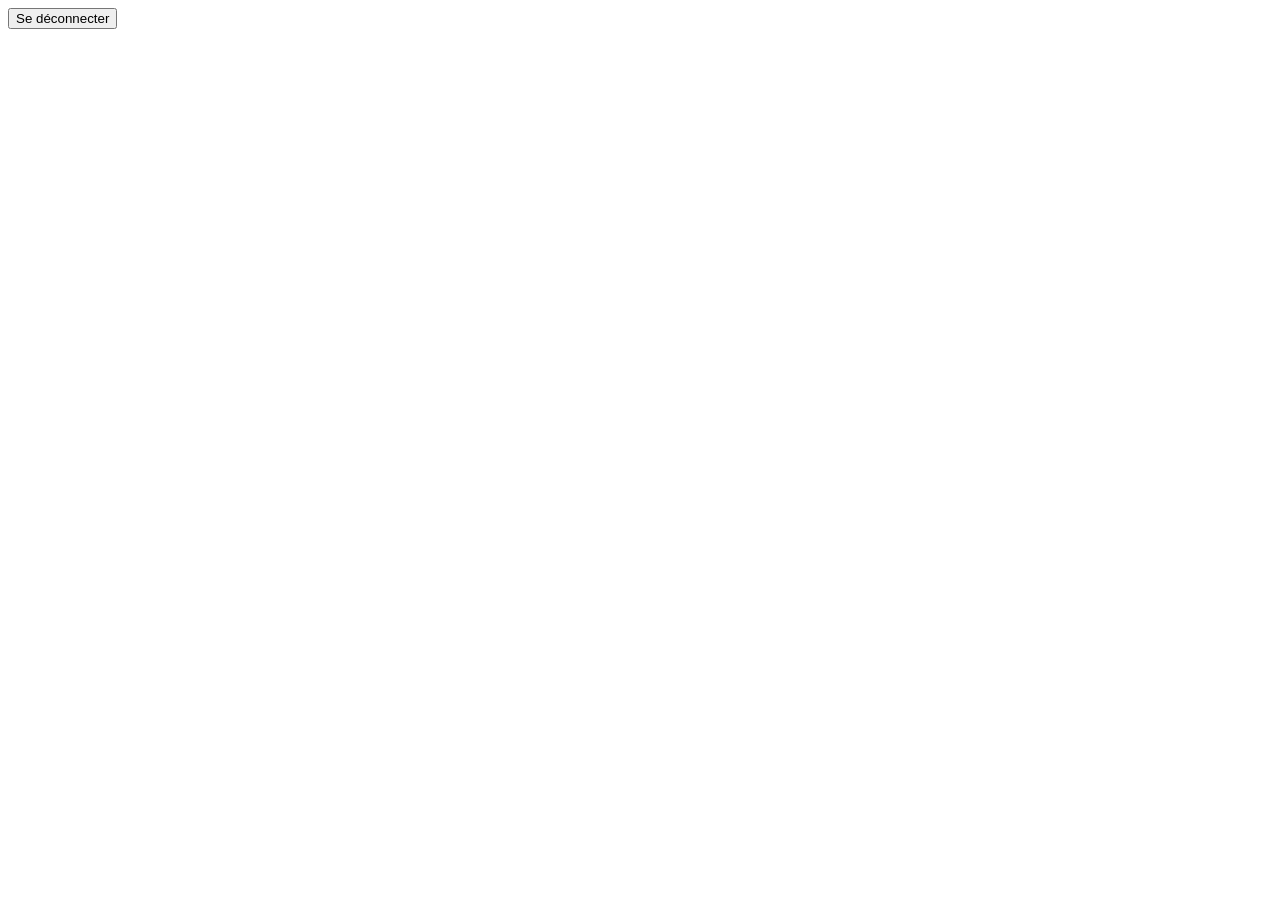
==== instance/app/public/index.html @ 6ac5f778 "Étape 03 : outil et espace de connexion protégé" ====
<!doctype html>
<html lang="fr">
<head>
  <meta charset="utf-8">
  <meta name="viewport" content="width=device-width, initial-scale=1">
  <title>Accueil</title>
  <link rel="preconnect" href="https://fonts.googleapis.com">
  <link rel="preconnect" href="https://fonts.gstatic.com" crossorigin>
  <link rel="stylesheet" href="https://fonts.googleapis.com/css2?family=Inter:wght@400;500;600;700&display=swap">
  <link rel="stylesheet" href="/style.css">
</head>
<body>
  <header class="entete">
    <div class="marque">
      <div class="marque-carre" data-initiale></div>
      <div class="marque-nom" data-nom-outil></div>
    </div>
    <button class="bouton-discret" id="deconnexion" type="button">Se déconnecter</button>
  </header>
  <main class="contenu">
    <p id="bonjour"></p>
  </main>
  <script src="/accueil.js"></script>
</body>
</html>
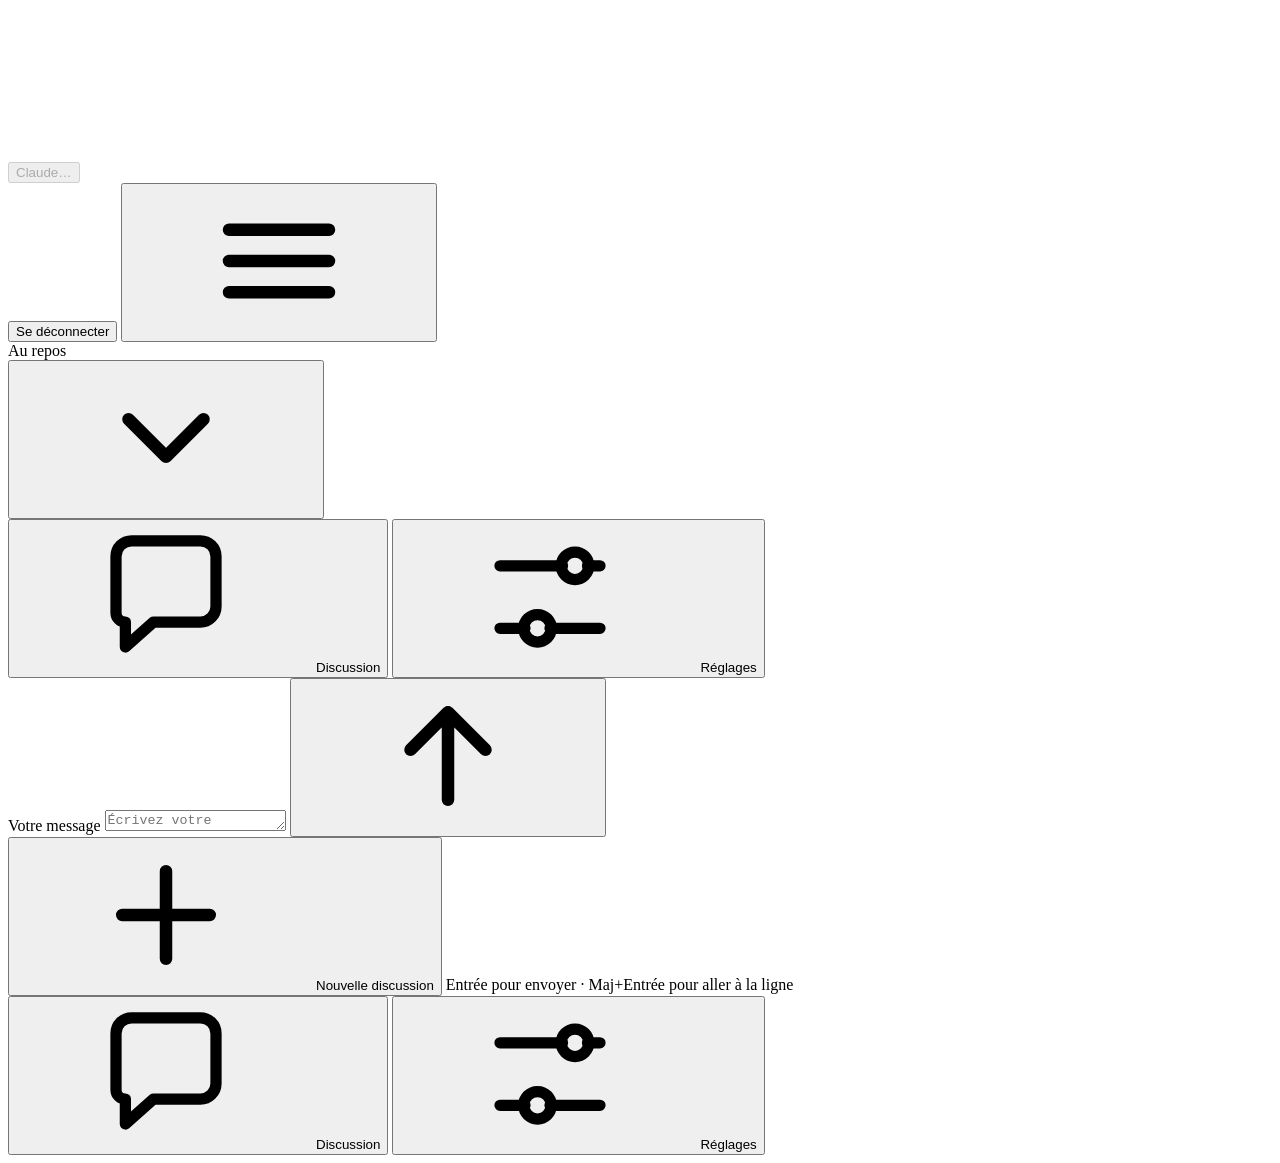
==== commit 38faca68: "Étape 05 : bureau 3D, discussion, cerveau, connexion Claude guidée" ====
--- a/instance/app/public/index.html
+++ b/instance/app/public/index.html
@@ -2,24 +2,231 @@
 <html lang="fr">
 <head>
   <meta charset="utf-8">
-  <meta name="viewport" content="width=device-width, initial-scale=1">
-  <title>Accueil</title>
+  <link rel="icon" href="data:,">
+  <meta name="viewport" content="width=device-width, initial-scale=1, viewport-fit=cover">
+  <meta name="theme-color" content="#FFFFFF">
+  <title>Bureau de l'agent</title>
   <link rel="preconnect" href="https://fonts.googleapis.com">
   <link rel="preconnect" href="https://fonts.gstatic.com" crossorigin>
   <link rel="stylesheet" href="https://fonts.googleapis.com/css2?family=Inter:wght@400;500;600;700&display=swap">
-  <link rel="stylesheet" href="/style.css">
+  <link rel="stylesheet" href="/design.css">
+  <link rel="stylesheet" href="/bureau.css">
+  <script type="importmap">{ "imports": { "three": "https://cdn.jsdelivr.net/npm/three@0.170.0/build/three.module.js", "three/addons/": "https://cdn.jsdelivr.net/npm/three@0.170.0/examples/jsm/" } }</script>
+  <script type="module" src="/app.js"></script>
 </head>
-<body>
+<body class="page-bureau">
+  <svg class="visuellement-cache" aria-hidden="true">
+    <symbol id="i-discussion" viewBox="0 0 24 24"><path fill="none" stroke="currentColor" stroke-width="1.8" stroke-linecap="round" stroke-linejoin="round" d="M4 5.5A2.5 2.5 0 0 1 6.5 3h11A2.5 2.5 0 0 1 20 5.5v8a2.5 2.5 0 0 1-2.5 2.5H10l-4.5 4v-4h0A1.5 1.5 0 0 1 4 14.5z"/></symbol>
+    <symbol id="i-reglages" viewBox="0 0 24 24"><g fill="none" stroke="currentColor" stroke-width="1.8" stroke-linecap="round"><path d="M4 7h10M18 7h2M4 17h4M12 17h8"/><circle cx="16" cy="7" r="2.2"/><circle cx="10" cy="17" r="2.2"/></g></symbol>
+    <symbol id="i-envoyer" viewBox="0 0 24 24"><path fill="none" stroke="currentColor" stroke-width="2" stroke-linecap="round" stroke-linejoin="round" d="M12 19V5M6 11l6-6 6 6"/></symbol>
+    <symbol id="i-arreter" viewBox="0 0 24 24"><rect x="6.5" y="6.5" width="11" height="11" rx="2.5" fill="currentColor"/></symbol>
+    <symbol id="i-plus" viewBox="0 0 24 24"><path fill="none" stroke="currentColor" stroke-width="2" stroke-linecap="round" d="M12 5v14M5 12h14"/></symbol>
+    <symbol id="i-fermer" viewBox="0 0 24 24"><path fill="none" stroke="currentColor" stroke-width="2" stroke-linecap="round" d="M6 6l12 12M18 6L6 18"/></symbol>
+    <symbol id="i-chevron" viewBox="0 0 24 24"><path fill="none" stroke="currentColor" stroke-width="2" stroke-linecap="round" stroke-linejoin="round" d="M6 9l6 6 6-6"/></symbol>
+    <symbol id="i-menu" viewBox="0 0 24 24"><path fill="none" stroke="currentColor" stroke-width="2" stroke-linecap="round" d="M4 7h16M4 12h16M4 17h16"/></symbol>
+    <symbol id="i-sortie" viewBox="0 0 24 24"><path fill="none" stroke="currentColor" stroke-width="1.8" stroke-linecap="round" stroke-linejoin="round" d="M14 4h3.5A2.5 2.5 0 0 1 20 6.5v11a2.5 2.5 0 0 1-2.5 2.5H14M10 16l-4-4 4-4M6 12h10"/></symbol>
+    <symbol id="i-cle" viewBox="0 0 24 24"><g fill="none" stroke="currentColor" stroke-width="1.8" stroke-linecap="round" stroke-linejoin="round"><circle cx="8" cy="15" r="4"/><path d="M11 12l8-8M16 7l2 2M14 9l2 2"/></g></symbol>
+  </svg>
+
   <header class="entete">
     <div class="marque">
-      <div class="marque-carre" data-initiale></div>
+      <div class="marque-carre" data-initiale aria-hidden="true"></div>
       <div class="marque-nom" data-nom-outil></div>
     </div>
-    <button class="bouton-discret" id="deconnexion" type="button">Se déconnecter</button>
+    <button class="pastille" id="pastilleClaude" type="button" disabled>Claude…</button>
+    <div class="entete-espace"></div>
+    <span class="entete-prenom" id="entetePrenom"></span>
+    <button class="bouton-secondaire bouton-petit entete-deconnexion" type="button" data-deconnexion>Se déconnecter</button>
+    <button class="bouton-icone menu-bouton" id="boutonMenu" type="button" aria-label="Menu" aria-haspopup="true" aria-expanded="false">
+      <svg class="icone"><use href="#i-menu"/></svg>
+    </button>
+    <div class="menu" id="menu" role="menu" hidden>
+      <div class="menu-qui">
+        <strong id="menuNom"></strong>
+        <span id="menuEmail"></span>
+      </div>
+      <button class="menu-item" type="button" role="menuitem" data-aller="reglages"><svg class="icone"><use href="#i-reglages"/></svg>Réglages</button>
+      <button class="menu-item" type="button" role="menuitem" data-deconnexion><svg class="icone"><use href="#i-sortie"/></svg>Se déconnecter</button>
+    </div>
   </header>
-  <main class="contenu">
-    <p id="bonjour"></p>
+
+  <main class="espace">
+    <section class="scene" id="scene" aria-label="Le bureau de l'agent">
+      <div class="scene-3d" id="scene3d"></div>
+      <div class="etiquette" id="etiquette" aria-live="polite">
+        <span class="etiquette-tete" data-tete="26"></span>
+        <span class="etiquette-textes">
+          <strong class="etiquette-nom" data-nom-agent></strong>
+          <span class="etiquette-activite" id="etiquetteActivite">Au repos</span>
+        </span>
+      </div>
+      <button class="bouton-icone scene-replier" id="replierScene" type="button" aria-expanded="true" aria-controls="scene3d" aria-label="Replier le bureau">
+        <svg class="icone"><use href="#i-chevron"/></svg>
+      </button>
+    </section>
+
+    <section class="panneau">
+      <div class="panneau-haut">
+        <div class="onglets" role="tablist" aria-label="Sections">
+          <button class="onglet" type="button" role="tab" id="onglet-discussion" data-onglet="discussion" aria-selected="true" aria-controls="vueDiscussion">
+            <svg class="icone"><use href="#i-discussion"/></svg>Discussion
+          </button>
+          <button class="onglet" type="button" role="tab" id="onglet-reglages" data-onglet="reglages" aria-selected="false" aria-controls="vueReglages">
+            <svg class="icone"><use href="#i-reglages"/></svg>Réglages
+          </button>
+        </div>
+      </div>
+
+      <!-- Onglet Discussion -->
+      <div class="vue vue-discussion" id="vueDiscussion" role="tabpanel" aria-labelledby="onglet-discussion">
+        <section class="mise-en-route carte" id="miseEnRoute" hidden aria-label="Mise en route">
+          <button class="mer-entete" id="merEntete" type="button" aria-expanded="true" aria-controls="merEtapes">
+            <span class="mer-titre">Mise en route</span>
+            <span class="mer-progres" id="merProgres">0/4</span>
+            <span class="mer-barre"><span class="mer-barre-plein" id="merBarre"></span></span>
+            <svg class="icone mer-chevron"><use href="#i-chevron"/></svg>
+          </button>
+          <ol class="mer-etapes" id="merEtapes"></ol>
+          <div class="mer-action" id="merAction" hidden></div>
+        </section>
+
+        <div class="fil" id="fil" aria-live="polite" aria-label="Messages">
+          <div class="fil-chargement">
+            <div class="squelette sq-1"></div>
+            <div class="squelette sq-2"></div>
+            <div class="squelette sq-3"></div>
+          </div>
+        </div>
+
+        <form class="saisie" id="saisie" autocomplete="off">
+          <div class="saisie-boite">
+            <label class="visuellement-cache" for="zoneMessage">Votre message</label>
+            <textarea class="saisie-zone" id="zoneMessage" rows="1" placeholder="Écrivez votre message…" enterkeyhint="send"></textarea>
+            <button class="bouton-envoyer" id="boutonEnvoyer" type="submit" aria-label="Envoyer">
+              <svg class="icone"><use href="#i-envoyer"/></svg>
+            </button>
+          </div>
+          <div class="saisie-actions">
+            <button class="bouton-fantome bouton-petit" id="boutonNouvelle" type="button">
+              <svg class="icone"><use href="#i-plus"/></svg>Nouvelle discussion
+            </button>
+            <span class="saisie-aide">Entrée pour envoyer · Maj+Entrée pour aller à la ligne</span>
+            <button class="bouton-secondaire bouton-petit bouton-danger" id="boutonArreter" type="button" hidden>
+              <svg class="icone"><use href="#i-arreter"/></svg>Arrêter
+            </button>
+          </div>
+        </form>
+      </div>
+
+      <!-- Onglet Réglages -->
+      <div class="vue vue-reglages" id="vueReglages" role="tabpanel" aria-labelledby="onglet-reglages" hidden>
+        <section class="carte reglage" aria-labelledby="titreReglageClaude">
+          <h2 class="carte-titre" id="titreReglageClaude">Claude</h2>
+          <p class="carte-aide">Le cerveau de l'agent. Il utilise votre abonnement Claude (Pro ou Max).</p>
+          <div class="reglage-ligne">
+            <span class="pastille" id="reglageClaudeEtat">…</span>
+            <span class="reglage-detail" id="reglageClaudeDepuis"></span>
+          </div>
+          <div class="reglage-actions" id="reglageClaudeActions">
+            <button class="bouton" type="button" id="reglageConnecter"><svg class="icone"><use href="#i-cle"/></svg><span>Connecter Claude</span></button>
+            <button class="bouton-secondaire bouton-danger" type="button" id="reglageDeconnecter" hidden>Déconnecter</button>
+          </div>
+          <p class="reglage-note" id="reglageNonAdmin" hidden>Seul un admin peut connecter ou changer la clé Claude.</p>
+        </section>
+
+        <section class="carte reglage" aria-labelledby="titreSysteme">
+          <h2 class="carte-titre" id="titreSysteme">État du système</h2>
+          <p class="carte-aide">Les voyants de votre agent.</p>
+          <ul class="voyants" id="voyants"></ul>
+        </section>
+
+        <section class="carte reglage" aria-labelledby="titreCompte">
+          <h2 class="carte-titre" id="titreCompte">Mon compte</h2>
+          <dl class="compte">
+            <dt>Nom</dt><dd id="compteNom"></dd>
+            <dt>E-mail</dt><dd id="compteEmail"></dd>
+            <dt>Rôle</dt><dd id="compteRole"></dd>
+          </dl>
+          <div class="reglage-actions">
+            <button class="bouton-secondaire" type="button" data-deconnexion><svg class="icone"><use href="#i-sortie"/></svg>Se déconnecter</button>
+          </div>
+        </section>
+      </div>
+    </section>
   </main>
-  <script src="/accueil.js"></script>
+
+  <nav class="barre-onglets" aria-label="Sections">
+    <button class="barre-onglet" type="button" data-onglet="discussion" aria-selected="true">
+      <svg class="icone"><use href="#i-discussion"/></svg><span>Discussion</span>
+    </button>
+    <button class="barre-onglet" type="button" data-onglet="reglages" aria-selected="false">
+      <svg class="icone"><use href="#i-reglages"/></svg><span>Réglages</span>
+    </button>
+  </nav>
+
+  <!-- Fenêtre « Connecter Claude » -->
+  <div class="fenetre-fond" id="fenetreClaude" hidden>
+    <div class="fenetre" role="dialog" aria-modal="true" aria-labelledby="titreFenetreClaude">
+      <div class="fenetre-entete">
+        <h2 class="fenetre-titre" id="titreFenetreClaude">Connecter Claude</h2>
+        <button class="bouton-icone" type="button" data-fermer aria-label="Fermer"><svg class="icone"><use href="#i-fermer"/></svg></button>
+      </div>
+      <p class="carte-aide">L'agent travaille avec votre abonnement Claude. Trois étapes, environ deux minutes.</p>
+
+      <div id="claudeGuide">
+        <ol class="guide">
+          <li class="guide-etape">
+            <span class="guide-num">1</span>
+            <div class="guide-corps">
+              <p>Sur votre ordinateur, ouvrez le Terminal et tapez cette commande :</p>
+              <div class="commande">
+                <code>claude setup-token</code>
+                <button class="bouton-secondaire bouton-petit" type="button" id="copierCommande">Copier</button>
+              </div>
+            </div>
+          </li>
+          <li class="guide-etape">
+            <span class="guide-num">2</span>
+            <div class="guide-corps">
+              <p>Votre navigateur s'ouvre : connectez-vous à votre compte Claude (Pro ou Max) et cliquez sur <strong>Autoriser</strong>. Copiez le code affiché et collez-le dans le Terminal.</p>
+            </div>
+          </li>
+          <li class="guide-etape">
+            <span class="guide-num">3</span>
+            <div class="guide-corps">
+              <p>Le Terminal affiche une clé qui commence par <code>sk-ant-oat01-</code>. Copiez-la et collez-la ici :</p>
+              <form id="formClaude" autocomplete="off" novalidate>
+                <label class="visuellement-cache" for="champCle">Clé Claude</label>
+                <input class="champ" id="champCle" name="cle-claude" type="password" autocomplete="off" autocapitalize="off" spellcheck="false" placeholder="sk-ant-oat01-…" required>
+                <p class="rassurant">🔒 La clé est rangée dans le coffre du serveur. Elle ne sera plus jamais affichée. Ne la collez jamais dans une discussion.</p>
+                <p class="message-erreur guide-erreur" id="erreurCle" role="alert"></p>
+                <button class="bouton bouton-large" type="submit" id="boutonConnecter">Connecter</button>
+              </form>
+            </div>
+          </li>
+        </ol>
+      </div>
+
+      <div class="claude-succes" id="claudeSucces" hidden>
+        <div class="claude-succes-icone">✅</div>
+        <p class="claude-succes-titre">Claude est connecté</p>
+        <p class="carte-aide">Votre agent peut maintenant répondre.</p>
+      </div>
+    </div>
+  </div>
+
+  <!-- Fenêtre de confirmation -->
+  <div class="fenetre-fond" id="fenetreConfirmer" hidden>
+    <div class="fenetre fenetre-petite" role="alertdialog" aria-modal="true" aria-labelledby="confirmerTitre" aria-describedby="confirmerTexte">
+      <h2 class="fenetre-titre" id="confirmerTitre"></h2>
+      <p class="carte-aide confirmer-texte" id="confirmerTexte"></p>
+      <div class="fenetre-actions">
+        <button class="bouton-secondaire" type="button" data-fermer>Annuler</button>
+        <button class="bouton bouton-plein-danger" type="button" id="confirmerOui">Confirmer</button>
+      </div>
+    </div>
+  </div>
+
+  <div class="toasts" id="toasts" aria-live="polite"></div>
 </body>
 </html>
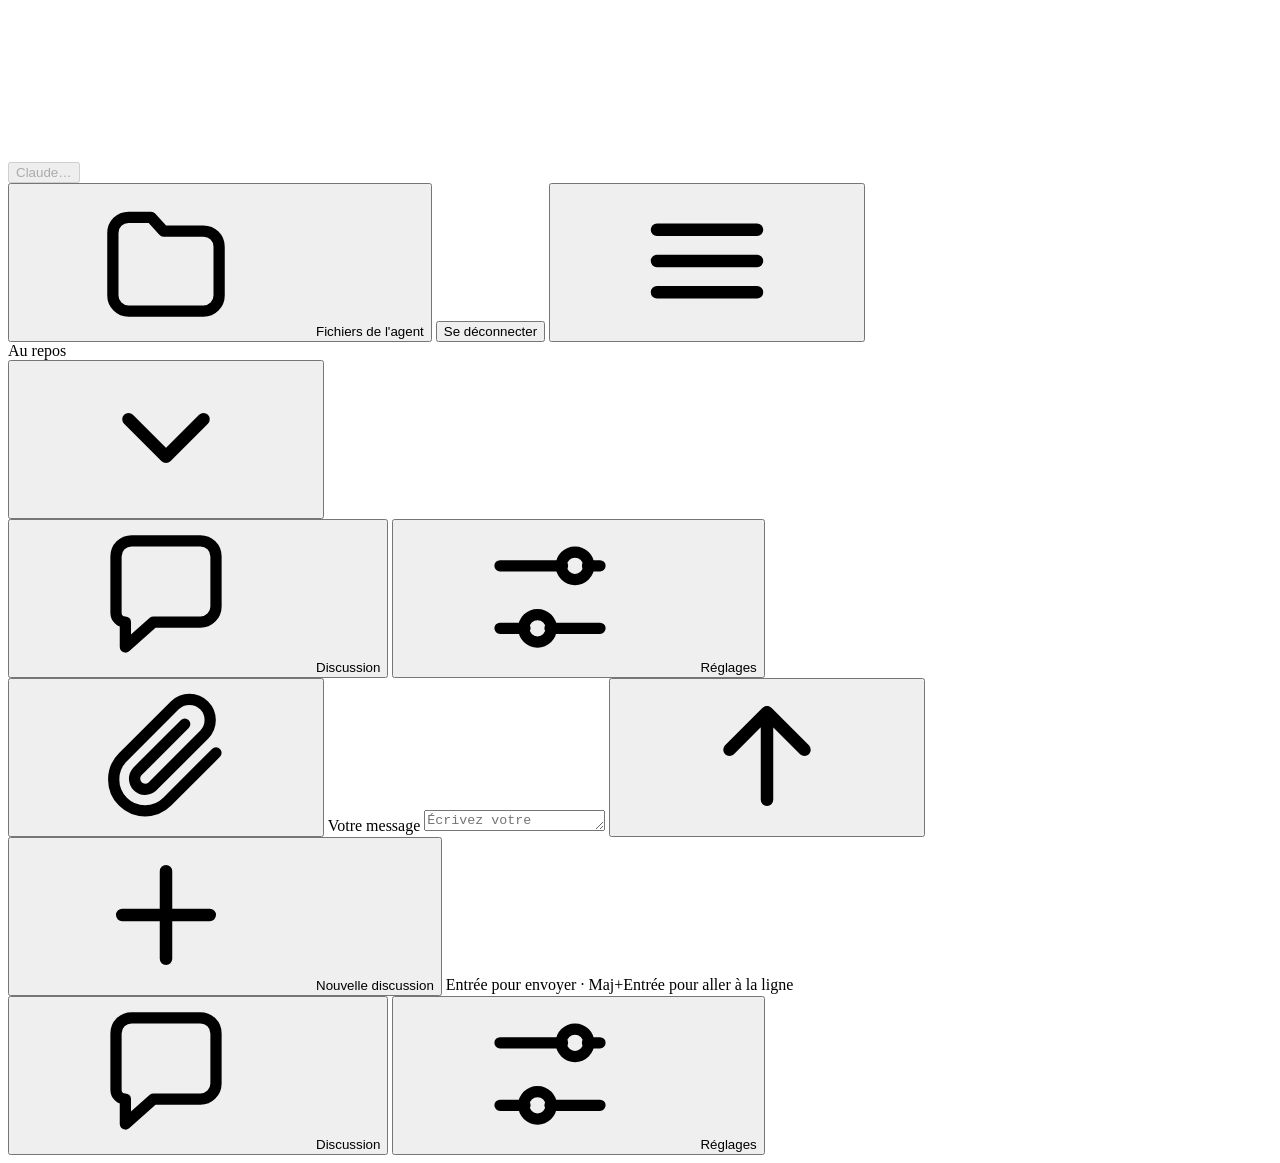
==== commit ecd3c11e: "Étape 06 : identité, contexte, fichiers, mémoire" ====
--- a/instance/app/public/index.html
+++ b/instance/app/public/index.html
@@ -2,7 +2,7 @@
 <html lang="fr">
 <head>
   <meta charset="utf-8">
-  <link rel="icon" href="data:,">
+  <link rel="icon" id="favicon" href="data:,">
   <meta name="viewport" content="width=device-width, initial-scale=1, viewport-fit=cover">
   <meta name="theme-color" content="#FFFFFF">
   <title>Bureau de l'agent</title>
@@ -25,16 +25,25 @@
     <symbol id="i-chevron" viewBox="0 0 24 24"><path fill="none" stroke="currentColor" stroke-width="2" stroke-linecap="round" stroke-linejoin="round" d="M6 9l6 6 6-6"/></symbol>
     <symbol id="i-menu" viewBox="0 0 24 24"><path fill="none" stroke="currentColor" stroke-width="2" stroke-linecap="round" d="M4 7h16M4 12h16M4 17h16"/></symbol>
     <symbol id="i-sortie" viewBox="0 0 24 24"><path fill="none" stroke="currentColor" stroke-width="1.8" stroke-linecap="round" stroke-linejoin="round" d="M14 4h3.5A2.5 2.5 0 0 1 20 6.5v11a2.5 2.5 0 0 1-2.5 2.5H14M10 16l-4-4 4-4M6 12h10"/></symbol>
+    <symbol id="i-externe" viewBox="0 0 24 24"><path fill="none" stroke="currentColor" stroke-width="2" stroke-linecap="round" stroke-linejoin="round" d="M14 5h5v5M19 5l-8 8M17 14v4a1.5 1.5 0 0 1-1.5 1.5h-9A1.5 1.5 0 0 1 5 18V8.5A1.5 1.5 0 0 1 6.5 7H10"/></symbol>
+    <symbol id="i-trombone" viewBox="0 0 24 24"><path fill="none" stroke="currentColor" stroke-width="1.8" stroke-linecap="round" stroke-linejoin="round" d="M20 11.5l-7.8 7.8a5 5 0 0 1-7.1-7.1l8.3-8.3a3.3 3.3 0 0 1 4.7 4.7l-8.3 8.3a1.7 1.7 0 0 1-2.4-2.4l7.6-7.6"/></symbol>
+    <symbol id="i-dossier" viewBox="0 0 24 24"><path fill="none" stroke="currentColor" stroke-width="1.8" stroke-linejoin="round" d="M3.5 7.5A2.5 2.5 0 0 1 6 5h3.6l2 2.2H18a2.5 2.5 0 0 1 2.5 2.5v7.8A2.5 2.5 0 0 1 18 20H6a2.5 2.5 0 0 1-2.5-2.5z"/></symbol>
+    <symbol id="i-telecharger" viewBox="0 0 24 24"><path fill="none" stroke="currentColor" stroke-width="2" stroke-linecap="round" stroke-linejoin="round" d="M12 4v11M7 10.5l5 5 5-5M5 19.5h14"/></symbol>
+    <symbol id="i-poubelle" viewBox="0 0 24 24"><path fill="none" stroke="currentColor" stroke-width="1.8" stroke-linecap="round" stroke-linejoin="round" d="M4.5 7h15M9.5 7V5.2c0-.7.5-1.2 1.2-1.2h2.6c.7 0 1.2.5 1.2 1.2V7M6.5 7l.8 11.3A2 2 0 0 0 9.3 20h5.4a2 2 0 0 0 2-1.7L17.5 7"/></symbol>
+    <symbol id="i-oeil" viewBox="0 0 24 24"><g fill="none" stroke="currentColor" stroke-width="1.8"><path d="M2.5 12S6 5.5 12 5.5 21.5 12 21.5 12 18 18.5 12 18.5 2.5 12 2.5 12z"/><circle cx="12" cy="12" r="3"/></g></symbol>
+    <symbol id="i-globe" viewBox="0 0 24 24"><g fill="none" stroke="currentColor" stroke-width="1.8"><circle cx="12" cy="12" r="8.5"/><path d="M3.5 12h17M12 3.5c2.3 2.4 3.4 5.2 3.4 8.5s-1.1 6.1-3.4 8.5c-2.3-2.4-3.4-5.2-3.4-8.5s1.1-6.1 3.4-8.5z"/></g></symbol>
     <symbol id="i-cle" viewBox="0 0 24 24"><g fill="none" stroke="currentColor" stroke-width="1.8" stroke-linecap="round" stroke-linejoin="round"><circle cx="8" cy="15" r="4"/><path d="M11 12l8-8M16 7l2 2M14 9l2 2"/></g></symbol>
   </svg>
 
   <header class="entete">
     <div class="marque">
       <div class="marque-carre" data-initiale aria-hidden="true"></div>
+      <img class="marque-logo" data-logo alt="" hidden>
       <div class="marque-nom" data-nom-outil></div>
     </div>
     <button class="pastille" id="pastilleClaude" type="button" disabled>Claude…</button>
     <div class="entete-espace"></div>
+    <button class="bouton-fantome bouton-petit entete-fichiers" type="button" data-aller="fichiers"><svg class="icone"><use href="#i-dossier"/></svg>Fichiers de l'agent</button>
     <span class="entete-prenom" id="entetePrenom"></span>
     <button class="bouton-secondaire bouton-petit entete-deconnexion" type="button" data-deconnexion>Se déconnecter</button>
     <button class="bouton-icone menu-bouton" id="boutonMenu" type="button" aria-label="Menu" aria-haspopup="true" aria-expanded="false">
@@ -45,6 +54,7 @@
         <strong id="menuNom"></strong>
         <span id="menuEmail"></span>
       </div>
+      <button class="menu-item" type="button" role="menuitem" data-aller="fichiers"><svg class="icone"><use href="#i-dossier"/></svg>Fichiers de l'agent</button>
       <button class="menu-item" type="button" role="menuitem" data-aller="reglages"><svg class="icone"><use href="#i-reglages"/></svg>Réglages</button>
       <button class="menu-item" type="button" role="menuitem" data-deconnexion><svg class="icone"><use href="#i-sortie"/></svg>Se déconnecter</button>
     </div>
@@ -99,7 +109,15 @@
         </div>
 
         <form class="saisie" id="saisie" autocomplete="off">
+          <div class="piece-jointe" id="pieceJointe" hidden>
+            <span class="piece-icone" aria-hidden="true">📄</span>
+            <span class="piece-nom" id="pieceNom"></span>
+            <span class="piece-taille" id="pieceTaille"></span>
+            <button class="bouton-icone piece-retirer" id="pieceRetirer" type="button" aria-label="Retirer le fichier joint"><svg class="icone"><use href="#i-fermer"/></svg></button>
+          </div>
           <div class="saisie-boite">
+            <button class="bouton-icone bouton-joindre" id="boutonJoindre" type="button" aria-label="Joindre un fichier" title="Joindre un fichier (20 Mo max. : texte, Markdown, PDF, CSV, image)"><svg class="icone"><use href="#i-trombone"/></svg></button>
+            <input type="file" id="champJoindre" accept=".txt,.md,.markdown,.csv,.pdf,.png,.jpg,.jpeg,.gif,.webp" hidden>
             <label class="visuellement-cache" for="zoneMessage">Votre message</label>
             <textarea class="saisie-zone" id="zoneMessage" rows="1" placeholder="Écrivez votre message…" enterkeyhint="send"></textarea>
             <button class="bouton-envoyer" id="boutonEnvoyer" type="submit" aria-label="Envoyer">
@@ -120,6 +138,47 @@
 
       <!-- Onglet Réglages -->
       <div class="vue vue-reglages" id="vueReglages" role="tabpanel" aria-labelledby="onglet-reglages" hidden>
+        <section class="carte reglage" id="sectionIdentite" aria-labelledby="titreIdentite">
+          <h2 class="carte-titre" id="titreIdentite">Identité</h2>
+          <p class="carte-aide">Le nom, le logo et l'agent de votre espace.</p>
+          <form class="identite" id="formIdentite" autocomplete="off" novalidate>
+            <div class="identite-logo">
+              <div class="logo-apercu" id="logoApercu" aria-hidden="true">
+                <img id="logoImage" alt="" hidden>
+                <span id="logoInitiale"></span>
+              </div>
+              <div class="logo-actions">
+                <span class="champ-libelle">Logo</span>
+                <div class="reglage-actions admin-seul">
+                  <button class="bouton-secondaire bouton-petit" type="button" id="boutonLogo">Envoyer un logo</button>
+                  <button class="bouton-fantome bouton-petit bouton-danger" type="button" id="boutonRetirerLogo" hidden>Retirer le logo</button>
+                </div>
+                <input type="file" id="champLogo" accept="image/png,image/jpeg,image/svg+xml,.svg" hidden>
+                <span class="champ-aide">PNG, JPEG ou SVG, 2 Mo au maximum. Carré de préférence.</span>
+              </div>
+            </div>
+            <div class="identite-champs">
+              <div>
+                <label class="champ-libelle" for="champNomOutil">Nom de l'espace</label>
+                <input class="champ" id="champNomOutil" maxlength="40" required>
+              </div>
+              <div>
+                <label class="champ-libelle" for="champNomAgent">Nom de l'agent</label>
+                <input class="champ" id="champNomAgent" maxlength="30" required>
+              </div>
+              <div class="champ-badge">
+                <label class="champ-libelle" for="champBadge">Badge</label>
+                <input class="champ" id="champBadge" maxlength="4" autocapitalize="characters" spellcheck="false">
+              </div>
+            </div>
+            <p class="message-erreur guide-erreur" id="erreurIdentite" role="alert"></p>
+            <div class="reglage-actions admin-seul">
+              <button class="bouton" type="submit" id="boutonIdentite">Enregistrer</button>
+            </div>
+            <p class="reglage-note membre-seul" hidden>Seul un admin peut modifier l'identité de l'espace.</p>
+          </form>
+        </section>
+
         <section class="carte reglage" aria-labelledby="titreReglageClaude">
           <h2 class="carte-titre" id="titreReglageClaude">Claude</h2>
           <p class="carte-aide">Le cerveau de l'agent. Il utilise votre abonnement Claude (Pro ou Max).</p>
@@ -132,6 +191,57 @@
             <button class="bouton-secondaire bouton-danger" type="button" id="reglageDeconnecter" hidden>Déconnecter</button>
           </div>
           <p class="reglage-note" id="reglageNonAdmin" hidden>Seul un admin peut connecter ou changer la clé Claude.</p>
+        </section>
+
+        <section class="carte reglage" id="sectionContexte" aria-labelledby="titreContexte">
+          <h2 class="carte-titre" id="titreContexte">Contexte et mémoire</h2>
+          <p class="carte-aide">Ce que l'agent sait de vous, ce qu'il a retenu et les règles qu'il suit. Il relit tout à chaque message.</p>
+          <div class="onglets sous-onglets" role="tablist" aria-label="Contexte et mémoire" id="sousOnglets">
+            <button class="onglet" type="button" role="tab" data-sous="contexte" aria-selected="true">Contexte</button>
+            <button class="onglet" type="button" role="tab" data-sous="memoire" aria-selected="false">Mémoire</button>
+            <button class="onglet" type="button" role="tab" data-sous="regles" aria-selected="false">Règles</button>
+            <button class="onglet" type="button" role="tab" data-sous="fiche" aria-selected="false">Fiche</button>
+            <button class="onglet" type="button" role="tab" data-sous="documents" aria-selected="false"><span class="long">Documents</span><span class="court">Docs</span></button>
+          </div>
+
+          <div class="sous-vue" id="vueTexte">
+            <div class="texte-barre">
+              <span class="texte-fichier"><code id="texteFichier">CONTEXTE.md</code><span id="texteModifie"></span></span>
+              <span class="texte-actions">
+                <button class="bouton-secondaire bouton-petit admin-seul" type="button" id="boutonRemplir" hidden><svg class="icone"><use href="#i-globe"/></svg>Remplir à partir d'un site</button>
+                <button class="bouton-secondaire bouton-petit admin-seul" type="button" id="boutonModifier">Modifier</button>
+              </span>
+            </div>
+            <p class="texte-explication" id="texteExplication"></p>
+            <div class="texte-lecture md" id="texteLecture"></div>
+            <div class="texte-edition" id="texteEdition" hidden>
+              <label class="visuellement-cache" for="zoneTexte">Contenu du fichier</label>
+              <textarea class="champ zone-texte" id="zoneTexte" spellcheck="true"></textarea>
+              <div class="reglage-actions texte-boutons">
+                <button class="bouton-secondaire" type="button" id="boutonAnnulerTexte">Annuler</button>
+                <button class="bouton" type="button" id="boutonEnregistrerTexte">Enregistrer</button>
+              </div>
+            </div>
+          </div>
+
+          <div class="sous-vue" id="vueDocuments" hidden>
+            <p class="texte-explication">Les documents que l'agent consulte (dossier <code>documents/</code>) : il cite celui qu'il utilise.</p>
+            <div class="depot admin-seul" id="depot">
+              <svg class="icone depot-icone" aria-hidden="true"><use href="#i-trombone"/></svg>
+              <p class="depot-texte"><strong>Glissez vos fichiers ici</strong><span> ou </span></p>
+              <button class="bouton-secondaire bouton-petit" type="button" id="boutonDeposer">Choisir des fichiers</button>
+              <input type="file" id="champDeposer" multiple accept=".txt,.md,.markdown,.csv,.pdf,.png,.jpg,.jpeg,.gif,.webp" hidden>
+              <p class="champ-aide">Texte, Markdown, PDF, CSV ou image · 20 Mo au maximum par fichier</p>
+            </div>
+            <ul class="liste-fichiers" id="listeDocuments"></ul>
+          </div>
+          <p class="reglage-note membre-seul" hidden>Vous pouvez tout lire ; seul un admin peut modifier.</p>
+        </section>
+
+        <section class="carte reglage" id="sectionFichiers" aria-labelledby="titreFichiers">
+          <h2 class="carte-titre" id="titreFichiers">Fichiers de l'agent</h2>
+          <p class="carte-aide">Tout ce que l'agent a produit (dossier <code>work/</code>).</p>
+          <ul class="liste-fichiers" id="listeFichiers"></ul>
         </section>
 
         <section class="carte reglage" aria-labelledby="titreSysteme">
@@ -171,9 +281,42 @@
         <h2 class="fenetre-titre" id="titreFenetreClaude">Connecter Claude</h2>
         <button class="bouton-icone" type="button" data-fermer aria-label="Fermer"><svg class="icone"><use href="#i-fermer"/></svg></button>
       </div>
-      <p class="carte-aide">L'agent travaille avec votre abonnement Claude. Trois étapes, environ deux minutes.</p>
-
-      <div id="claudeGuide">
+      <p class="carte-aide">L'agent travaille avec votre abonnement Claude (Pro ou Max). Environ une minute.</p>
+
+      <!-- Méthode principale : sans Terminal -->
+      <div id="claudeAuto">
+        <div id="claudeDepart">
+          <button class="bouton bouton-large bouton-grand" type="button" id="boutonLien">Se connecter avec Claude</button>
+          <p class="message-erreur guide-erreur" id="erreurLien" role="alert"></p>
+        </div>
+        <ol class="guide" id="claudeEtapes" hidden>
+          <li class="guide-etape">
+            <span class="guide-num">1</span>
+            <div class="guide-corps">
+              <p>Cliquez sur ce bouton : la page de Claude s'ouvre. Connectez-vous à votre compte Claude (Pro ou Max) et cliquez sur <strong>Autoriser</strong>.</p>
+              <a class="bouton bouton-ouvrir" id="lienClaude" href="#" target="_blank" rel="noopener noreferrer">Ouvrir Claude <svg class="icone" aria-hidden="true"><use href="#i-externe"/></svg></a>
+            </div>
+          </li>
+          <li class="guide-etape">
+            <span class="guide-num">2</span>
+            <div class="guide-corps">
+              <p>Claude affiche un code. Copiez-le et collez-le ici :</p>
+              <form id="formCode" autocomplete="off" novalidate>
+                <label class="visuellement-cache" for="champCode">Code affiché par Claude</label>
+                <input class="champ" id="champCode" name="code-claude" type="password" autocomplete="off" autocapitalize="off" spellcheck="false" placeholder="Collez le code ici" required>
+                <p class="rassurant">🔒 La clé est rangée dans le coffre du serveur. Elle ne sera plus jamais affichée. Ne la collez jamais dans une discussion.</p>
+                <p class="message-erreur guide-erreur" id="erreurCode" role="alert"></p>
+                <button class="bouton bouton-large" type="submit" id="boutonCode">Connecter</button>
+                <button class="bouton-secondaire bouton-large" type="button" id="boutonRelancer" hidden>Recommencer</button>
+              </form>
+            </div>
+          </li>
+        </ol>
+        <p class="bascule"><button class="lien-bouton" type="button" id="versCle">J'ai déjà une clé</button></p>
+      </div>
+
+      <!-- Solution de secours : coller une clé obtenue avec claude setup-token -->
+      <div id="claudeGuide" hidden>
         <ol class="guide">
           <li class="guide-etape">
             <span class="guide-num">1</span>
@@ -205,12 +348,61 @@
             </div>
           </li>
         </ol>
+        <p class="bascule"><button class="lien-bouton" type="button" id="versAuto">← Se connecter avec Claude, sans Terminal</button></p>
       </div>
 
       <div class="claude-succes" id="claudeSucces" hidden>
         <div class="claude-succes-icone">✅</div>
         <p class="claude-succes-titre">Claude est connecté</p>
         <p class="carte-aide">Votre agent peut maintenant répondre.</p>
+      </div>
+    </div>
+  </div>
+
+  <!-- Fenêtre « Remplir à partir d'un site » -->
+  <div class="fenetre-fond" id="fenetreRemplir" hidden>
+    <div class="fenetre fenetre-large" role="dialog" aria-modal="true" aria-labelledby="titreRemplir">
+      <div class="fenetre-entete">
+        <h2 class="fenetre-titre" id="titreRemplir">Remplir à partir d'un site</h2>
+        <button class="bouton-icone" type="button" data-fermer aria-label="Fermer"><svg class="icone"><use href="#i-fermer"/></svg></button>
+      </div>
+      <div id="remplirDepart">
+        <p class="carte-aide">L'agent parcourt les pages utiles du site (accueil, offres, à propos, contact, FAQ, mentions légales) et vous propose une fiche. Vous la relisez avant de l'enregistrer. Ce qu'il ne trouve pas reste « À compléter ».</p>
+        <form id="formRemplir" novalidate>
+          <label class="champ-libelle" for="champSite">Adresse du site</label>
+          <input class="champ" id="champSite" type="url" inputmode="url" placeholder="https://www.exemple.fr" autocomplete="url" required>
+          <p class="message-erreur guide-erreur" id="erreurRemplir" role="alert"></p>
+          <button class="bouton bouton-large" type="submit" id="boutonLancerRemplir">Lancer</button>
+        </form>
+      </div>
+      <div id="remplirAttente" class="remplir-attente" hidden>
+        <span class="points"><i></i><i></i><i></i></span>
+        <p class="claude-succes-titre">L'agent lit le site…</p>
+        <p class="carte-aide" id="remplirDuree">Une à trois minutes. Vous pouvez fermer cette fenêtre : la proposition vous attendra.</p>
+        <button class="bouton-secondaire bouton-petit" type="button" id="boutonAnnulerRemplir">Annuler</button>
+      </div>
+      <div id="remplirResultat" hidden>
+        <p class="carte-aide">Relisez et corrigez la proposition, puis enregistrez-la. Rien n'est enregistré tant que vous n'avez pas cliqué.</p>
+        <label class="visuellement-cache" for="zoneProposition">Proposition de CONTEXTE.md</label>
+        <textarea class="champ zone-texte" id="zoneProposition"></textarea>
+        <div class="fenetre-actions">
+          <button class="bouton-secondaire" type="button" data-fermer>Annuler</button>
+          <button class="bouton" type="button" id="boutonGarderProposition">Enregistrer dans CONTEXTE.md</button>
+        </div>
+      </div>
+    </div>
+  </div>
+
+  <!-- Fenêtre d'aperçu d'un fichier -->
+  <div class="fenetre-fond" id="fenetreApercu" hidden>
+    <div class="fenetre fenetre-large" role="dialog" aria-modal="true" aria-labelledby="titreApercu">
+      <div class="fenetre-entete">
+        <h2 class="fenetre-titre apercu-titre" id="titreApercu"></h2>
+        <button class="bouton-icone" type="button" data-fermer aria-label="Fermer"><svg class="icone"><use href="#i-fermer"/></svg></button>
+      </div>
+      <div class="apercu-contenu md" id="apercuContenu"></div>
+      <div class="fenetre-actions">
+        <a class="bouton" id="apercuTelecharger" href="#"><svg class="icone"><use href="#i-telecharger"/></svg>Télécharger</a>
       </div>
     </div>
   </div>
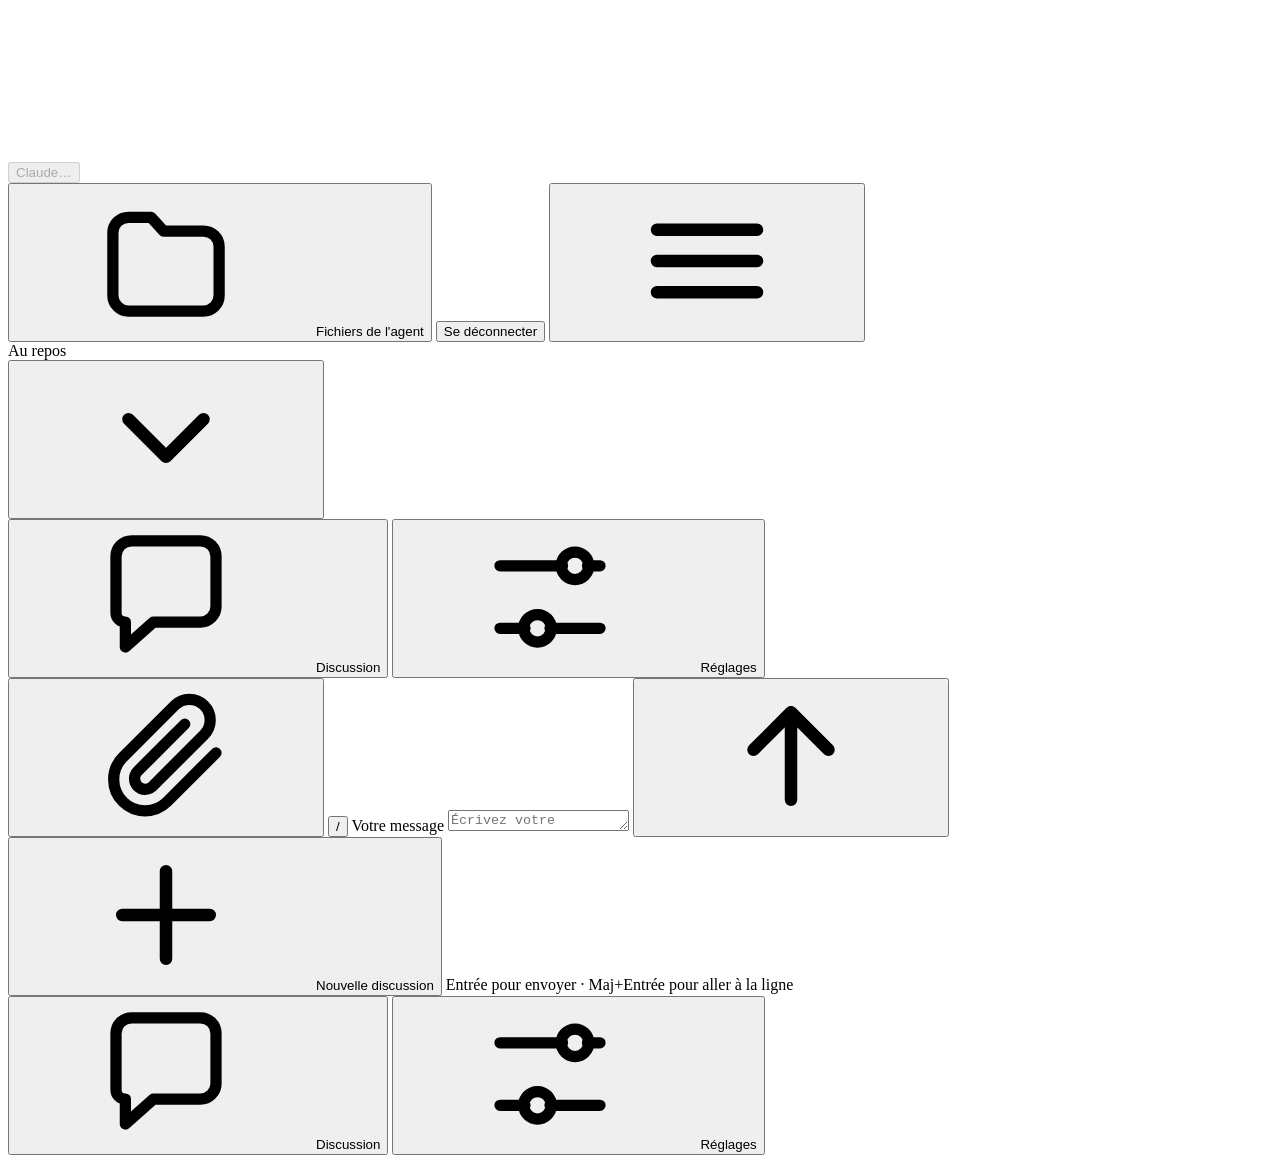
==== commit 38718c7a: "Étape 07 : skills" ====
--- a/instance/app/public/index.html
+++ b/instance/app/public/index.html
@@ -33,6 +33,8 @@
     <symbol id="i-oeil" viewBox="0 0 24 24"><g fill="none" stroke="currentColor" stroke-width="1.8"><path d="M2.5 12S6 5.5 12 5.5 21.5 12 21.5 12 18 18.5 12 18.5 2.5 12 2.5 12z"/><circle cx="12" cy="12" r="3"/></g></symbol>
     <symbol id="i-globe" viewBox="0 0 24 24"><g fill="none" stroke="currentColor" stroke-width="1.8"><circle cx="12" cy="12" r="8.5"/><path d="M3.5 12h17M12 3.5c2.3 2.4 3.4 5.2 3.4 8.5s-1.1 6.1-3.4 8.5c-2.3-2.4-3.4-5.2-3.4-8.5s1.1-6.1 3.4-8.5z"/></g></symbol>
     <symbol id="i-cle" viewBox="0 0 24 24"><g fill="none" stroke="currentColor" stroke-width="1.8" stroke-linecap="round" stroke-linejoin="round"><circle cx="8" cy="15" r="4"/><path d="M11 12l8-8M16 7l2 2M14 9l2 2"/></g></symbol>
+    <symbol id="i-skill" viewBox="0 0 24 24"><path fill="none" stroke="currentColor" stroke-width="1.8" stroke-linejoin="round" d="M13 3L5 13.5h6L10 21l8-10.5h-6z"/></symbol>
+    <symbol id="i-crayon" viewBox="0 0 24 24"><path fill="none" stroke="currentColor" stroke-width="1.8" stroke-linecap="round" stroke-linejoin="round" d="M4 20h4L19 9a2.8 2.8 0 0 0-4-4L4 16zM13.5 6.5l4 4"/></symbol>
   </svg>
 
   <header class="entete">
@@ -115,8 +117,15 @@
             <span class="piece-taille" id="pieceTaille"></span>
             <button class="bouton-icone piece-retirer" id="pieceRetirer" type="button" aria-label="Retirer le fichier joint"><svg class="icone"><use href="#i-fermer"/></svg></button>
           </div>
+          <div class="skill-choisi" id="skillChoisi" hidden>
+            <svg class="icone" aria-hidden="true"><use href="#i-skill"/></svg>
+            <span>Skill : <strong id="skillChoisiNom"></strong></span>
+            <button class="bouton-icone skill-choisi-retirer" id="skillRetirer" type="button" aria-label="Ne plus appliquer ce skill"><svg class="icone"><use href="#i-fermer"/></svg></button>
+          </div>
+          <div class="menu-skills" id="menuSkills" role="listbox" aria-label="Choisir un skill" hidden></div>
           <div class="saisie-boite">
             <button class="bouton-icone bouton-joindre" id="boutonJoindre" type="button" aria-label="Joindre un fichier" title="Joindre un fichier (20 Mo max. : texte, Markdown, PDF, CSV, image)"><svg class="icone"><use href="#i-trombone"/></svg></button>
+            <button class="bouton-icone bouton-slash" id="boutonSlash" type="button" aria-label="Appliquer un skill au prochain message" aria-haspopup="listbox" aria-expanded="false" aria-controls="menuSkills" title="Appliquer un skill au prochain message">/</button>
             <input type="file" id="champJoindre" accept=".txt,.md,.markdown,.csv,.pdf,.png,.jpg,.jpeg,.gif,.webp" hidden>
             <label class="visuellement-cache" for="zoneMessage">Votre message</label>
             <textarea class="saisie-zone" id="zoneMessage" rows="1" placeholder="Écrivez votre message…" enterkeyhint="send"></textarea>
@@ -236,6 +245,18 @@
             <ul class="liste-fichiers" id="listeDocuments"></ul>
           </div>
           <p class="reglage-note membre-seul" hidden>Vous pouvez tout lire ; seul un admin peut modifier.</p>
+        </section>
+
+        <section class="carte reglage" id="sectionSkills" aria-labelledby="titreSkills">
+          <div class="carte-entete">
+            <div>
+              <h2 class="carte-titre" id="titreSkills">Skills</h2>
+              <p class="carte-aide">Les savoir-faire de l'agent : des méthodes écrites qu'il applique tout seul quand la demande s'y prête. Dans la discussion, le bouton <strong>/</strong> en impose un au prochain message.</p>
+            </div>
+            <button class="bouton bouton-petit admin-seul" type="button" id="boutonNouveauSkill"><svg class="icone"><use href="#i-plus"/></svg>Nouveau skill</button>
+          </div>
+          <ul class="liste-skills" id="listeSkills"></ul>
+          <p class="reglage-note membre-seul" hidden>Vous pouvez lire les skills ; seul un admin peut les créer ou les modifier.</p>
         </section>
 
         <section class="carte reglage" id="sectionFichiers" aria-labelledby="titreFichiers">
@@ -393,6 +414,53 @@
     </div>
   </div>
 
+  <!-- Fenêtre « Skill » : lire, créer, modifier -->
+  <div class="fenetre-fond" id="fenetreSkill" hidden>
+    <div class="fenetre fenetre-large fenetre-skill" role="dialog" aria-modal="true" aria-labelledby="titreSkill">
+      <div class="fenetre-entete">
+        <h2 class="fenetre-titre" id="titreSkill">Nouveau skill</h2>
+        <button class="bouton-icone" type="button" data-fermer aria-label="Fermer"><svg class="icone"><use href="#i-fermer"/></svg></button>
+      </div>
+      <form id="formSkill" autocomplete="off" novalidate>
+        <div class="skill-champ">
+          <label class="champ-libelle" for="champSkillNom">Nom</label>
+          <input class="champ" id="champSkillNom" maxlength="60" placeholder="ex. compte-rendu" spellcheck="false" autocapitalize="off" required>
+          <span class="champ-aide" id="aideSkillNom">Minuscules, chiffres et tirets. C'est aussi le nom du dossier.</span>
+        </div>
+        <div class="skill-champ">
+          <label class="champ-libelle" for="champSkillDescription">Quand l'utiliser</label>
+          <textarea class="champ skill-zone-description" id="champSkillDescription" rows="2" maxlength="400" placeholder="ex. Quand on demande de transformer des notes en compte rendu de réunion." required></textarea>
+          <span class="champ-aide">Une ou deux phrases : c'est ce qui permet à l'agent de choisir ce skill tout seul.</span>
+        </div>
+        <div class="skill-champ skill-champ-methode">
+          <div class="skill-methode-barre">
+            <label class="champ-libelle" for="champSkillMethode">Méthode</label>
+            <div class="onglets mini-onglets" role="tablist" aria-label="Méthode">
+              <button class="onglet" type="button" role="tab" data-skill-vue="ecrire" aria-selected="true">Écrire</button>
+              <button class="onglet" type="button" role="tab" data-skill-vue="apercu" aria-selected="false">Aperçu</button>
+            </div>
+          </div>
+          <textarea class="champ zone-texte skill-methode" id="champSkillMethode" spellcheck="true" placeholder="## Méthode&#10;1. …&#10;2. …&#10;&#10;## Format de la réponse&#10;…" required></textarea>
+          <div class="skill-apercu md" id="apercuSkill" hidden></div>
+          <span class="champ-aide">En Markdown : titres (##), listes, gras. Écrivez-la comme une consigne à un collègue.</span>
+        </div>
+        <p class="message-erreur guide-erreur" id="erreurSkill" role="alert"></p>
+        <div class="fenetre-actions">
+          <button class="bouton-fantome bouton-danger skill-supprimer" type="button" id="boutonSupprimerSkill" hidden><svg class="icone"><use href="#i-poubelle"/></svg>Supprimer</button>
+          <button class="bouton-secondaire" type="button" data-fermer>Annuler</button>
+          <button class="bouton" type="submit" id="boutonEnregistrerSkill">Enregistrer</button>
+        </div>
+      </form>
+      <div id="lectureSkill" hidden>
+        <p class="skill-lecture-description" id="lectureSkillDescription"></p>
+        <div class="skill-apercu md" id="lectureSkillMethode"></div>
+        <div class="fenetre-actions">
+          <button class="bouton-secondaire" type="button" data-fermer>Fermer</button>
+        </div>
+      </div>
+    </div>
+  </div>
+
   <!-- Fenêtre d'aperçu d'un fichier -->
   <div class="fenetre-fond" id="fenetreApercu" hidden>
     <div class="fenetre fenetre-large" role="dialog" aria-modal="true" aria-labelledby="titreApercu">
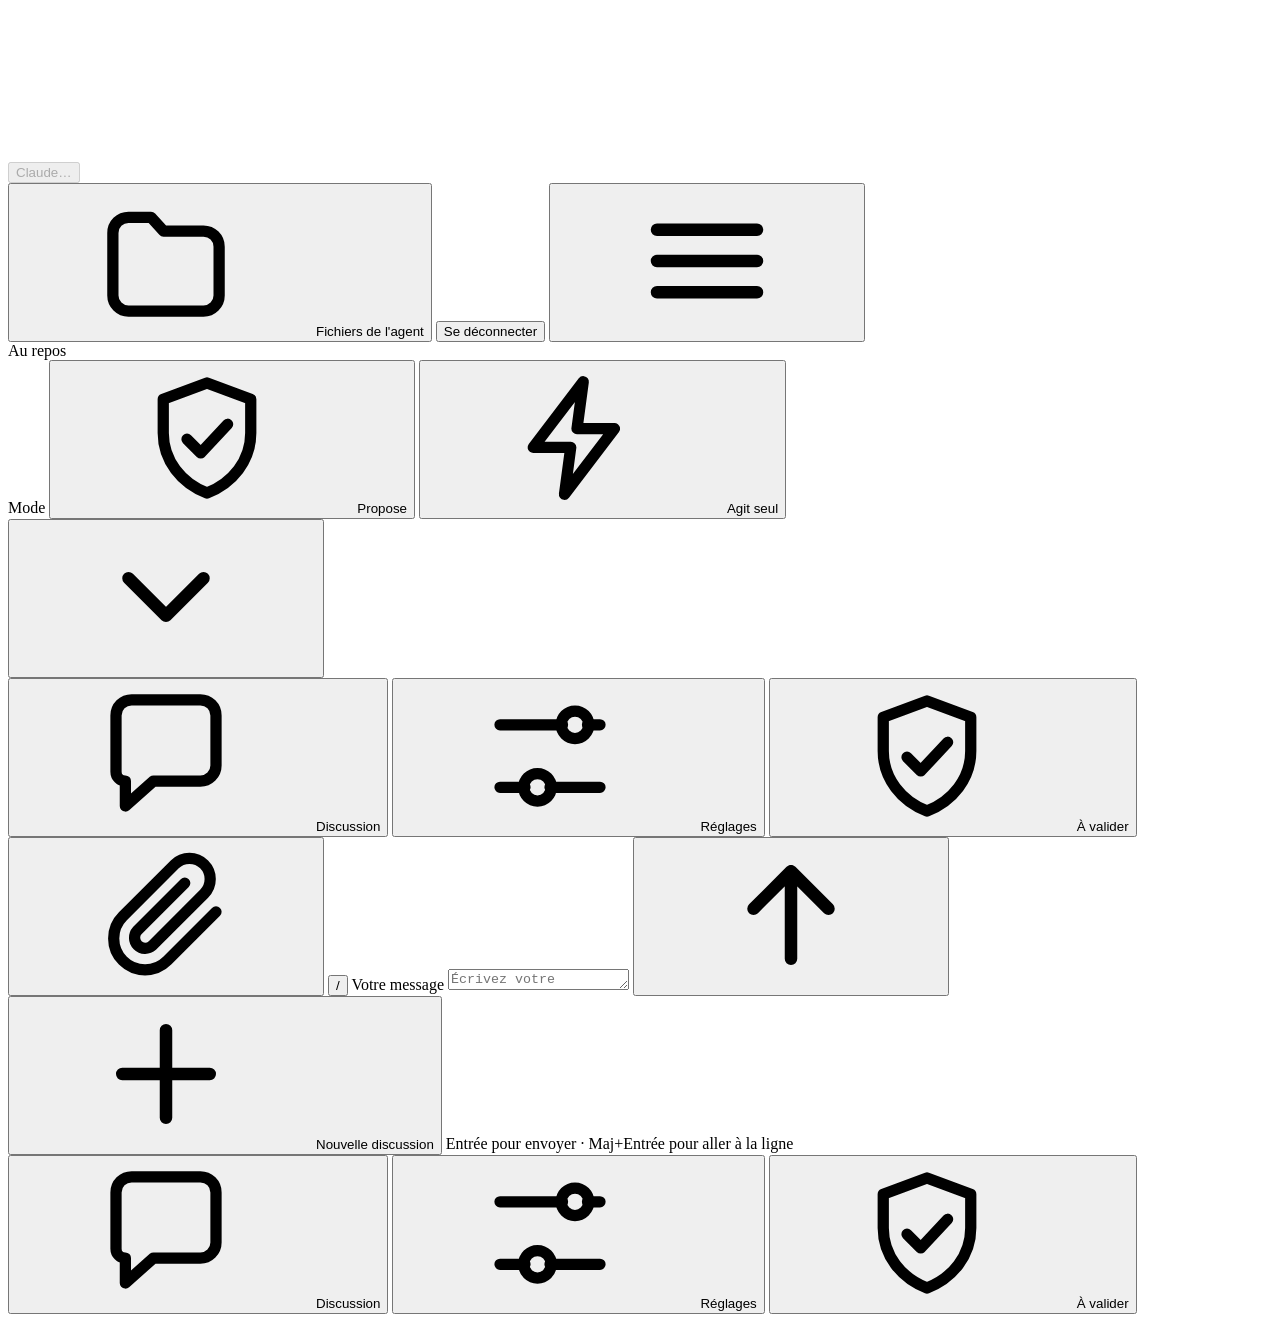
==== commit bf24745e: "Étape 09 : validations (Propose / Agit seul)" ====
--- a/instance/app/public/index.html
+++ b/instance/app/public/index.html
@@ -34,6 +34,15 @@
     <symbol id="i-globe" viewBox="0 0 24 24"><g fill="none" stroke="currentColor" stroke-width="1.8"><circle cx="12" cy="12" r="8.5"/><path d="M3.5 12h17M12 3.5c2.3 2.4 3.4 5.2 3.4 8.5s-1.1 6.1-3.4 8.5c-2.3-2.4-3.4-5.2-3.4-8.5s1.1-6.1 3.4-8.5z"/></g></symbol>
     <symbol id="i-cle" viewBox="0 0 24 24"><g fill="none" stroke="currentColor" stroke-width="1.8" stroke-linecap="round" stroke-linejoin="round"><circle cx="8" cy="15" r="4"/><path d="M11 12l8-8M16 7l2 2M14 9l2 2"/></g></symbol>
     <symbol id="i-skill" viewBox="0 0 24 24"><path fill="none" stroke="currentColor" stroke-width="1.8" stroke-linejoin="round" d="M13 3L5 13.5h6L10 21l8-10.5h-6z"/></symbol>
+    <symbol id="i-prise" viewBox="0 0 24 24"><path fill="none" stroke="currentColor" stroke-width="1.8" stroke-linecap="round" stroke-linejoin="round" d="M9 3v4M15 3v4M6.5 7h11v3.5a5.5 5.5 0 0 1-11 0zM12 16v5"/></symbol>
+    <symbol id="i-serveur" viewBox="0 0 24 24"><g fill="none" stroke="currentColor" stroke-width="1.8" stroke-linecap="round"><rect x="4" y="4" width="16" height="6.5" rx="2"/><rect x="4" y="13.5" width="16" height="6.5" rx="2"/><path d="M8 7.25h.01M8 16.75h.01M12 7.25h4M12 16.75h4"/></g></symbol>
+    <symbol id="i-api" viewBox="0 0 24 24"><path fill="none" stroke="currentColor" stroke-width="1.8" stroke-linecap="round" stroke-linejoin="round" d="M8 7l-5 5 5 5M16 7l5 5-5 5M13.5 5l-3 14"/></symbol>
+    <symbol id="i-test" viewBox="0 0 24 24"><path fill="none" stroke="currentColor" stroke-width="1.8" stroke-linecap="round" stroke-linejoin="round" d="M7 4.5v15l12-7.5z"/></symbol>
+    <symbol id="i-recharger" viewBox="0 0 24 24"><path fill="none" stroke="currentColor" stroke-width="1.8" stroke-linecap="round" stroke-linejoin="round" d="M19.5 12a7.5 7.5 0 1 1-2.2-5.3M19.5 4.5v4h-4"/></symbol>
+    <symbol id="i-valider" viewBox="0 0 24 24"><g fill="none" stroke="currentColor" stroke-width="1.8" stroke-linecap="round" stroke-linejoin="round"><path d="M12 3.2l7 2.6v5.4c0 4.4-2.9 8-7 9.6-4.1-1.6-7-5.2-7-9.6V5.8z"/><path d="M8.8 12.2l2.2 2.2 4.3-4.6"/></g></symbol>
+    <symbol id="i-coche" viewBox="0 0 24 24"><path fill="none" stroke="currentColor" stroke-width="2.2" stroke-linecap="round" stroke-linejoin="round" d="M5 12.5l4.5 4.5L19 7.5"/></symbol>
+    <symbol id="i-main" viewBox="0 0 24 24"><g fill="none" stroke="currentColor" stroke-width="1.8" stroke-linecap="round" stroke-linejoin="round"><path d="M12 20.5a8.5 8.5 0 1 0 0-17 8.5 8.5 0 0 0 0 17z"/><path d="M12 8v4.5M12 15.8h.01"/></g></symbol>
+    <symbol id="i-eclair" viewBox="0 0 24 24"><path fill="none" stroke="currentColor" stroke-width="1.8" stroke-linejoin="round" d="M13 3L5 13.5h6L10 21l8-10.5h-6z"/></symbol>
     <symbol id="i-crayon" viewBox="0 0 24 24"><path fill="none" stroke="currentColor" stroke-width="1.8" stroke-linecap="round" stroke-linejoin="round" d="M4 20h4L19 9a2.8 2.8 0 0 0-4-4L4 16zM13.5 6.5l4 4"/></symbol>
   </svg>
 
@@ -72,6 +81,15 @@
           <span class="etiquette-activite" id="etiquetteActivite">Au repos</span>
         </span>
       </div>
+      <div class="mode-agent" id="modeAgent" role="radiogroup" aria-label="Mode de l'agent">
+        <span class="mode-titre">Mode</span>
+        <button class="mode-choix" type="button" role="radio" data-mode="propose" aria-checked="true" title="Il lit et prépare ; chaque action passe par « À valider »">
+          <svg class="icone" aria-hidden="true"><use href="#i-valider"/></svg><span>Propose</span>
+        </button>
+        <button class="mode-choix" type="button" role="radio" data-mode="seul" aria-checked="false" title="Il peut agir directement dans les outils branchés">
+          <svg class="icone" aria-hidden="true"><use href="#i-eclair"/></svg><span>Agit seul</span>
+        </button>
+      </div>
       <button class="bouton-icone scene-replier" id="replierScene" type="button" aria-expanded="true" aria-controls="scene3d" aria-label="Replier le bureau">
         <svg class="icone"><use href="#i-chevron"/></svg>
       </button>
@@ -85,6 +103,9 @@
           </button>
           <button class="onglet" type="button" role="tab" id="onglet-reglages" data-onglet="reglages" aria-selected="false" aria-controls="vueReglages">
             <svg class="icone"><use href="#i-reglages"/></svg>Réglages
+          </button>
+          <button class="onglet admin-seul" type="button" role="tab" id="onglet-validations" data-onglet="validations" aria-selected="false" aria-controls="vueValidations">
+            <svg class="icone"><use href="#i-valider"/></svg>À valider<span class="compteur" data-compteur-validations hidden>0</span>
           </button>
         </div>
       </div>
@@ -146,6 +167,19 @@
       </div>
 
       <!-- Onglet Réglages -->
+      <!-- Onglet À valider (admins) -->
+      <div class="vue vue-validations admin-seul" id="vueValidations" role="tabpanel" aria-labelledby="onglet-validations" hidden>
+        <div class="validations-tete">
+          <h2 class="carte-titre">À valider</h2>
+          <p class="carte-aide" id="validationsAide">En mode « Propose », l'agent prépare ses actions et attend votre accord ici. Vous pouvez corriger le contenu avant de valider.</p>
+        </div>
+        <ul class="liste-validations" id="listeValidations" aria-label="Demandes en attente"></ul>
+        <details class="validations-historique" id="validationsHistorique" hidden>
+          <summary>Historique <span id="validationsNbHistorique"></span></summary>
+          <ul class="liste-validations" id="listeHistorique"></ul>
+        </details>
+      </div>
+
       <div class="vue vue-reglages" id="vueReglages" role="tabpanel" aria-labelledby="onglet-reglages" hidden>
         <section class="carte reglage" id="sectionIdentite" aria-labelledby="titreIdentite">
           <h2 class="carte-titre" id="titreIdentite">Identité</h2>
@@ -259,6 +293,17 @@
           <p class="reglage-note membre-seul" hidden>Vous pouvez lire les skills ; seul un admin peut les créer ou les modifier.</p>
         </section>
 
+        <section class="carte reglage admin-seul" id="sectionConnexions" aria-labelledby="titreConnexions">
+          <div class="carte-entete">
+            <div>
+              <h2 class="carte-titre" id="titreConnexions">Connexions</h2>
+              <p class="carte-aide">Les outils externes que l'agent peut utiliser : un serveur MCP ou une API avec une clé. Les jetons et les clés restent sur le serveur : ils ne sont plus jamais affichés en entier.</p>
+            </div>
+            <button class="bouton bouton-petit" type="button" id="boutonNouvelleConnexion"><svg class="icone"><use href="#i-plus"/></svg>Nouvelle connexion</button>
+          </div>
+          <ul class="liste-connexions" id="listeConnexions"></ul>
+        </section>
+
         <section class="carte reglage" id="sectionFichiers" aria-labelledby="titreFichiers">
           <h2 class="carte-titre" id="titreFichiers">Fichiers de l'agent</h2>
           <p class="carte-aide">Tout ce que l'agent a produit (dossier <code>work/</code>).</p>
@@ -292,6 +337,9 @@
     </button>
     <button class="barre-onglet" type="button" data-onglet="reglages" aria-selected="false">
       <svg class="icone"><use href="#i-reglages"/></svg><span>Réglages</span>
+    </button>
+    <button class="barre-onglet admin-seul" type="button" data-onglet="validations" aria-selected="false">
+      <span class="barre-onglet-icone"><svg class="icone"><use href="#i-valider"/></svg><span class="compteur" data-compteur-validations hidden>0</span></span><span>À valider</span>
     </button>
   </nav>
 
@@ -461,6 +509,71 @@
     </div>
   </div>
 
+  <!-- Fenêtre « Nouvelle connexion » -->
+  <div class="fenetre-fond" id="fenetreConnexion" hidden>
+    <div class="fenetre fenetre-connexion" role="dialog" aria-modal="true" aria-labelledby="titreConnexion">
+      <div class="fenetre-entete">
+        <h2 class="fenetre-titre" id="titreConnexion">Nouvelle connexion</h2>
+        <button class="bouton-icone" type="button" data-fermer aria-label="Fermer"><svg class="icone"><use href="#i-fermer"/></svg></button>
+      </div>
+      <form id="formConnexion" autocomplete="off" novalidate>
+        <fieldset class="types-connexion">
+          <legend class="champ-libelle">Type de connexion</legend>
+          <label class="type-connexion">
+            <input type="radio" name="typeConnexion" value="oauth" checked>
+            <span class="type-connexion-icone"><svg class="icone"><use href="#i-serveur"/></svg></span>
+            <span class="type-connexion-texte"><strong>Serveur MCP</strong><span>Connexion par compte (OAuth)</span></span>
+          </label>
+          <label class="type-connexion">
+            <input type="radio" name="typeConnexion" value="jeton">
+            <span class="type-connexion-icone"><svg class="icone"><use href="#i-cle"/></svg></span>
+            <span class="type-connexion-texte"><strong>Serveur MCP</strong><span>Avec un jeton</span></span>
+          </label>
+          <label class="type-connexion">
+            <input type="radio" name="typeConnexion" value="api">
+            <span class="type-connexion-icone"><svg class="icone"><use href="#i-api"/></svg></span>
+            <span class="type-connexion-texte"><strong>API</strong><span>Avec une clé</span></span>
+          </label>
+        </fieldset>
+        <div class="cx-champ">
+          <label class="champ-libelle" for="champCxNom">Nom</label>
+          <input class="champ" id="champCxNom" maxlength="40" placeholder="ex. notion" spellcheck="false" autocapitalize="off" required>
+          <span class="champ-aide">Minuscules, chiffres et tirets. L'agent verra ses outils sous ce nom.</span>
+        </div>
+        <div class="cx-champ">
+          <label class="champ-libelle" for="champCxUrl" id="libelleCxUrl">Adresse du serveur MCP</label>
+          <input class="champ" id="champCxUrl" type="url" inputmode="url" placeholder="https://mcp.exemple.com/mcp" spellcheck="false" autocapitalize="off" required>
+          <span class="champ-aide" id="aideCxUrl">Donnée dans la documentation de l'outil (souvent elle finit par /mcp).</span>
+        </div>
+        <div class="cx-deux" data-pour="jeton api">
+          <div class="cx-champ">
+            <label class="champ-libelle" for="champCxEntete">Nom de l'en-tête</label>
+            <input class="champ" id="champCxEntete" maxlength="64" placeholder="Authorization" spellcheck="false" autocapitalize="off">
+          </div>
+          <div class="cx-champ">
+            <label class="champ-libelle" for="champCxPrefixe">Préfixe <span class="facultatif">(facultatif)</span></label>
+            <input class="champ" id="champCxPrefixe" maxlength="30" placeholder="Bearer" spellcheck="false" autocapitalize="off">
+          </div>
+        </div>
+        <div class="cx-champ" data-pour="jeton api">
+          <label class="champ-libelle" for="champCxSecret" id="libelleCxSecret">Jeton</label>
+          <input class="champ" id="champCxSecret" type="password" autocomplete="new-password" spellcheck="false" autocapitalize="off" data-1p-ignore data-lpignore="true">
+          <span class="champ-aide" id="aideCxSecret">Il ne sera plus jamais affiché en entier (seulement ses 4 derniers caractères).</span>
+        </div>
+        <label class="cx-case" data-pour="api">
+          <input type="checkbox" id="champCxEcriture">
+          <span><strong>Autoriser l'écriture</strong><span class="champ-aide">Sans cette case, l'agent ne peut que lire (GET). Même autorisé, il demandera votre accord avant de créer, modifier ou supprimer.</span></span>
+        </label>
+        <p class="cx-note" data-pour="oauth">« Connecter » vous emmène sur le site de l'outil pour autoriser l'accès avec votre compte, puis vous ramène ici.</p>
+        <p class="message-erreur guide-erreur" id="erreurConnexion" role="alert"></p>
+        <div class="fenetre-actions">
+          <button class="bouton-secondaire" type="button" data-fermer>Annuler</button>
+          <button class="bouton" type="submit" id="boutonAjouterConnexion">Connecter</button>
+        </div>
+      </form>
+    </div>
+  </div>
+
   <!-- Fenêtre d'aperçu d'un fichier -->
   <div class="fenetre-fond" id="fenetreApercu" hidden>
     <div class="fenetre fenetre-large" role="dialog" aria-modal="true" aria-labelledby="titreApercu">
